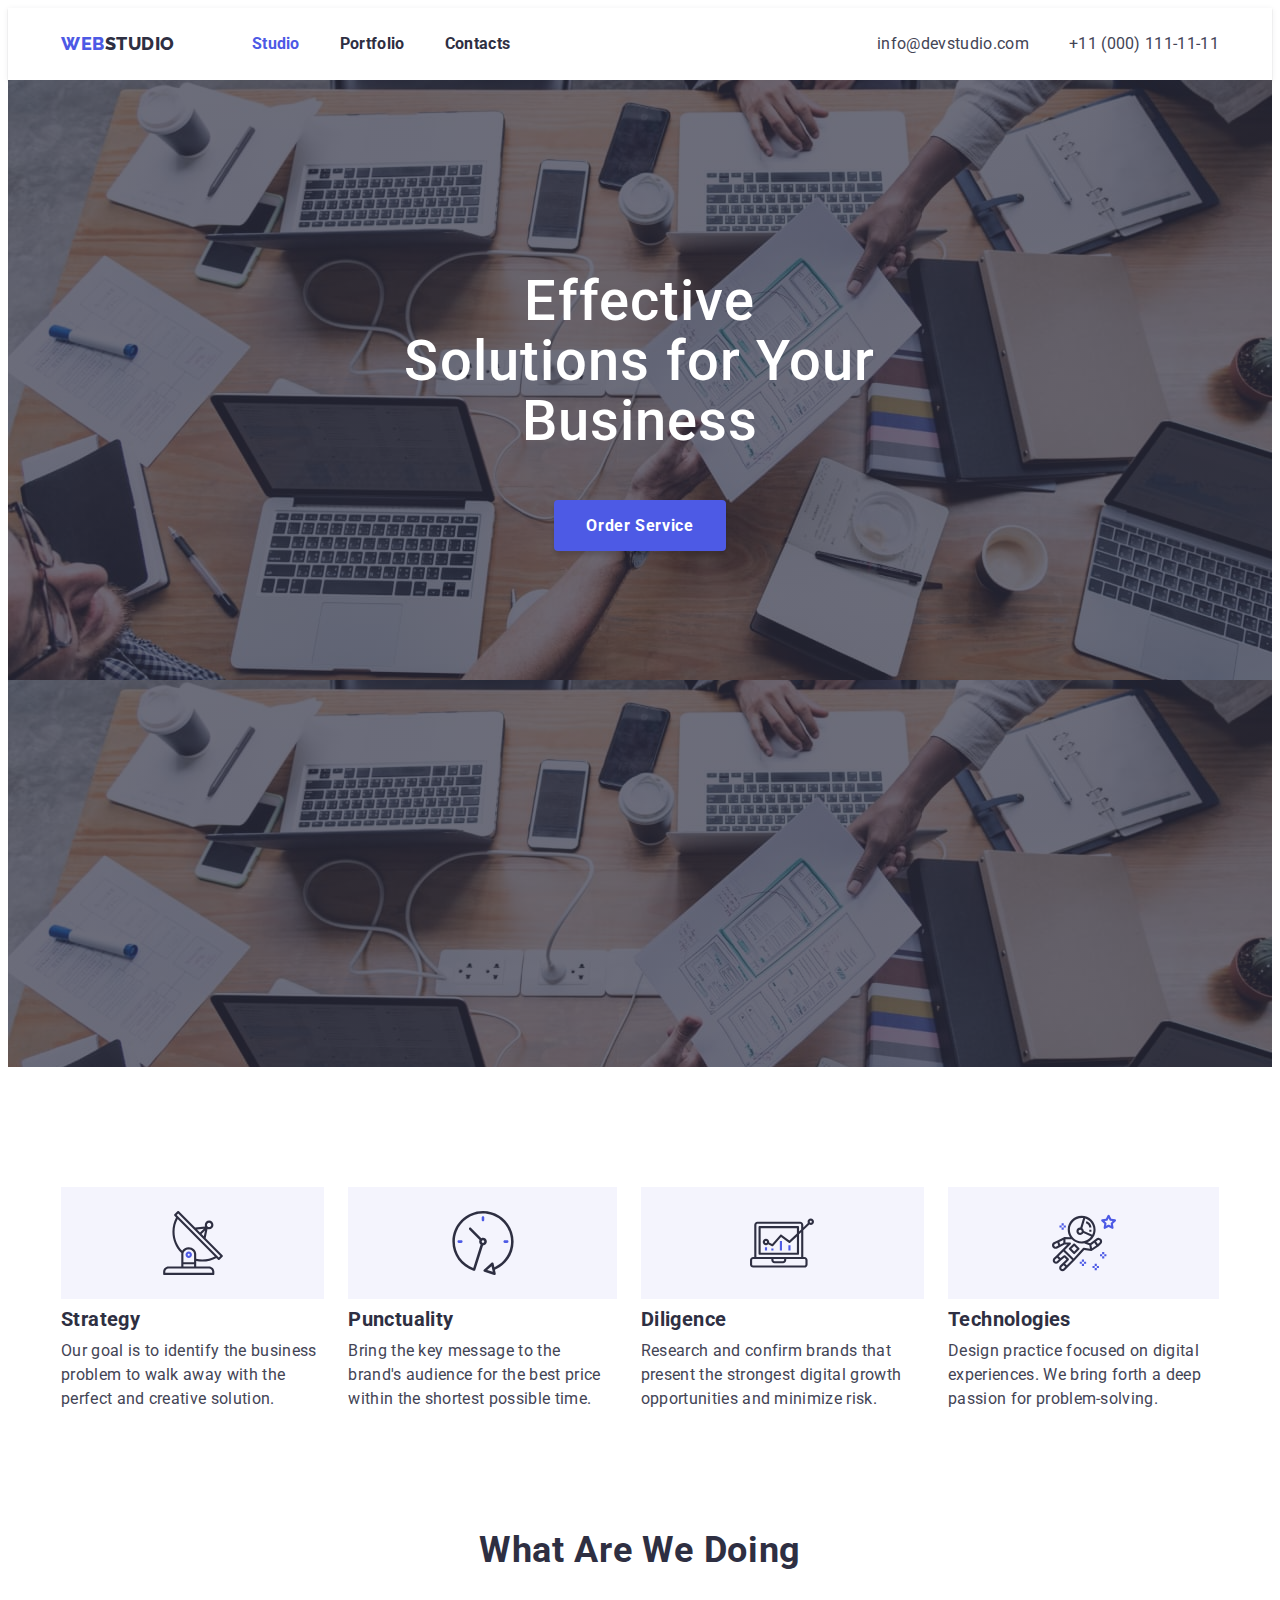
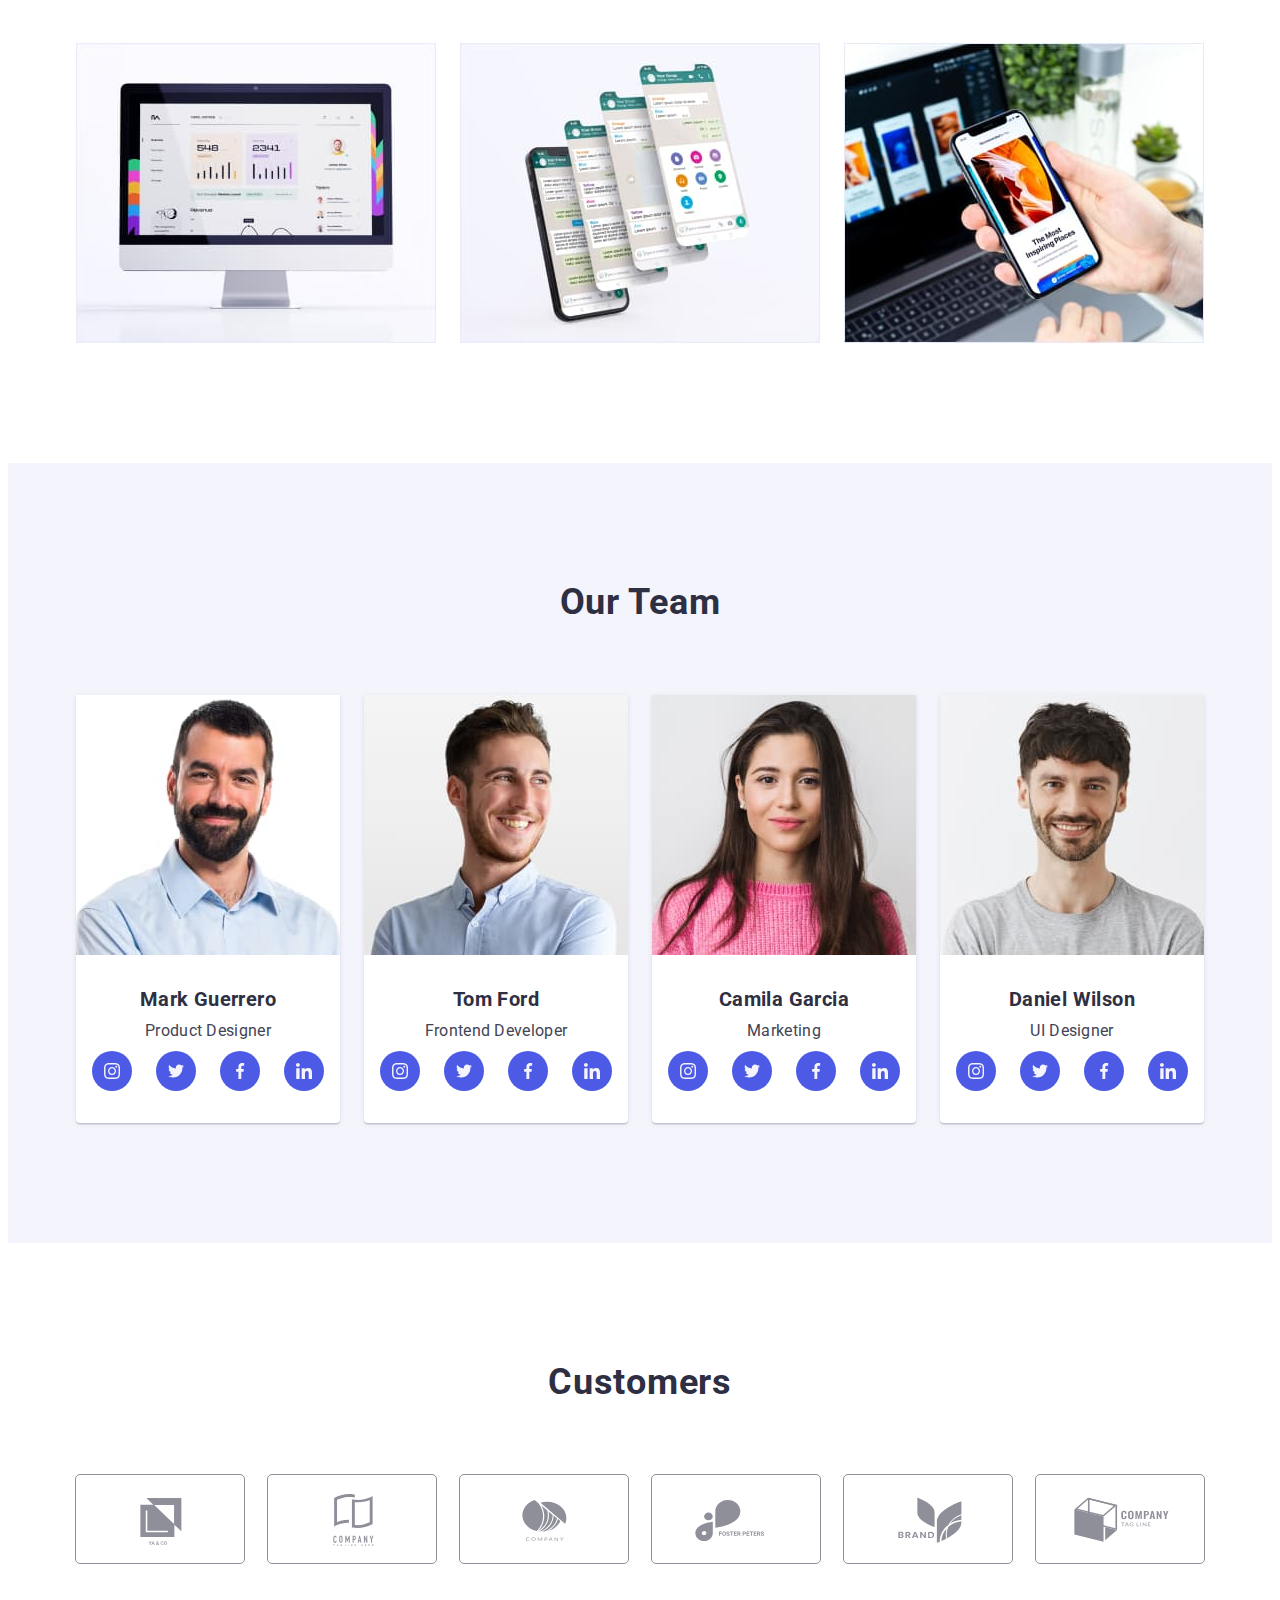
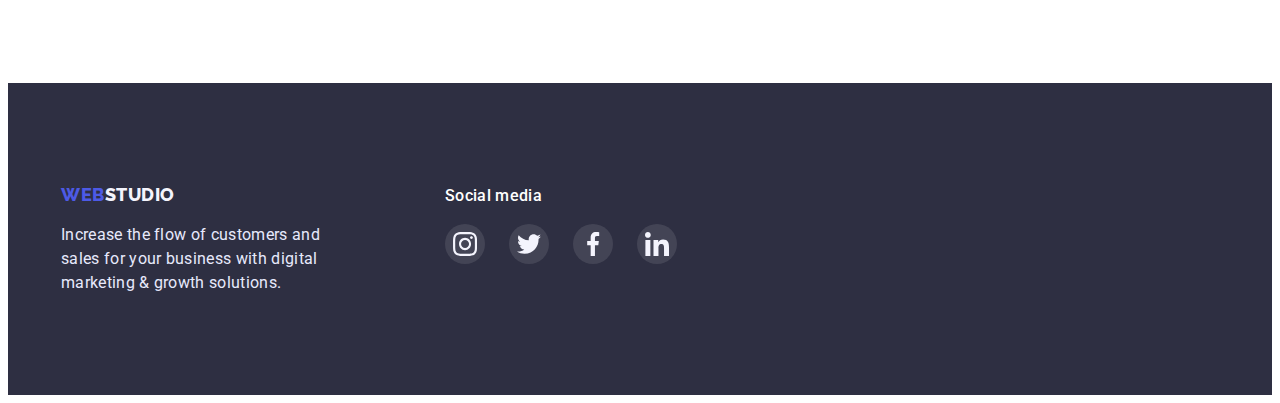
==== index.html @ 8d8bf3c0 "Initial commit" ====
<!DOCTYPE html>
<html lang="en">
  <head>
    <meta charset="UTF-8" />
    <meta http-equiv="X-UA-Compatible" content="IE=edge" />
    <meta name="viewport" content="width=device-width, initial-scale=1.0" />
    <title>WebStudio</title>
    <link
      rel="stylesheet"
      href="https://cdnjs.cloudflare.com/ajax/libs/modern-normalize/1.1.0/modern-normalize.min.css"
      integrity="sha512-wpPYUAdjBVSE4KJnH1VR1HeZfpl1ub8YT/NKx4PuQ5NmX2tKuGu6U/JRp5y+Y8XG2tV+wKQpNHVUX03MfMFn9Q=="
      crossorigin="anonymous"
      referrerpolicy="no-referrer"
    />
    <link rel="preconnect" href="https://fonts.googleapis.com" />
    <link rel="preconnect" href="https://fonts.gstatic.com" crossorigin />
    <link
      href="https://fonts.googleapis.com/css2?family=Raleway:wght@700;800&family=Roboto:wght@400;500;700;900&display=swap"
      rel="stylesheet"
    />
    <link rel="stylesheet" href="./css/styles.css" />
  </head>
  <body>
    <header class="link header">
      <div class="container container-header">
        <nav class="nav-logo">
          <a class="link-logo" href="./index.html"
            >Web<span class="link-logo-color">Studio</span></a
          >
          <ul class="menu-nav">
            <li><a class="menu-link current" href="./index.html">Studio</a></li>
            <li><a class="menu-link" href="./portfolio.html">Portfolio</a></li>
            <li><a class="menu-link" href="">Contacts</a></li>
          </ul>
        </nav>
        <ul class="header-menu-contact">
          <li><a class="menu-contact" href="mailto:info@devstudio.com">info@devstudio.com</a></li>
          <li><a class="menu-contact" href="tel:+110001111111">+11 (000) 111-11-11</a></li>
        </ul>
      </div>
    </header>
    <main>
      <section class="primery-section">
        <h1 class="primery-title">Effective Solutions for Your Business</h1>
        <button class="modal-btn" type="button">Order Service</button>
      </section>
      <section class="section">
        <div class="container">
          <h2 class="visually-hidden">our advantages</h2>
          <ul class="advantages">
            <li class="advantages-list">
              <div class="icon-block">
                <svg class="icon-list">
                  <use href="./images/icon/symbol-defs.svg#icon-antenna-1"></use>
                </svg>
              </div>
              <h3 class="subtitle">Strategy</h3>
              <p class="subtitle-text">
                Our goal is to identify the business problem to walk away with the perfect and
                creative solution.
              </p>
            </li>
            <li class="advantages-list">
              <div class="icon-block">
                <svg class="icon-list">
                  <use href="./images/icon/symbol-defs.svg#icon-clock-1"></use>
                </svg>
              </div>
              <h3 class="subtitle">Punctuality</h3>
              <p class="subtitle-text">
                Bring the key message to the brand's audience for the best price within the shortest
                possible time.
              </p>
            </li>
            <li class="advantages-list">
              <div class="icon-block">
                <svg class="icon-list">
                  <use class="icon" href="./images/icon/symbol-defs.svg#icon-diagram-1"></use>
                </svg>
              </div>
              <h3 class="subtitle">Diligence</h3>
              <p class="subtitle-text">
                Research and confirm brands that present the strongest digital growth opportunities
                and minimize risk.
              </p>
            </li>
            <li class="advantages-list">
              <div class="icon-block">
                <svg class="icon-list">
                  <use href="./images/icon/symbol-defs.svg#icon-astronaut-1"></use>
                </svg>
              </div>
              <h3 class="subtitle">Technologies</h3>
              <p class="subtitle-text">
                Design practice focused on digital experiences. We bring forth a deep passion for
                problem-solving.
              </p>
            </li>
          </ul>
        </div>
      </section>
      <section class="section-we-doing">
        <div class="container container-we-doing">
          <h2 class="title">What are we doing</h2>
          <ul class="we-doing">
            <li class="we-doing-list">
              <img src="./images/monitor.jpg" alt="monitor" width="360" height="300" />
            </li>
            <li class="we-doing-list">
              <img src="./images/landing-pages.jpg" alt="landing pages" width="360" height="300" />
            </li>
            <li class="we-doing-list">
              <img src="./images/mobile-phone.jpg" alt="mobile phone" width="360" height="300" />
            </li>
          </ul>
        </div>
      </section>
      <section class="fone section">
        <div class="container container-our-team">
          <h2 class="title">Our Team</h2>
          <ul class="we-doing">
            <li class="fone-item we-doing-list">
              <img src="./images/mark-guerrero.jpg" alt="Mark's photo" width="264" height="260" />
              <div class="card-text">
                <h3 class="subtitle">Mark Guerrero</h3>
                <p class="subtitle-text">Product Designer</p>
                <ul class="social-list social-list-our-team">
                  <li>
                    <a class="soc-link" href="">
                      <svg class="social-item" width="16" height="16">
                        <use href="./images/icon/symbol-defs.svg#icon-instagram"></use>
                      </svg>
                    </a>
                  </li>
                  <li>
                    <a class="soc-link" href="">
                      <svg class="social-item" width="16" height="16">
                        <use href="./images/icon/symbol-defs.svg#icon-twitter"></use>
                      </svg>
                    </a>
                  </li>
                  <li>
                    <a class="soc-link" href="">
                      <svg class="social-item" width="16" height="16">
                        <use href="./images/icon/symbol-defs.svg#icon-facebook"></use>
                      </svg>
                    </a>
                  </li>
                  <li>
                    <a class="soc-link" href="">
                      <svg class="social-item" width="16" height="16">
                        <use href="./images/icon/symbol-defs.svg#icon-linkedin"></use>
                      </svg>
                    </a>
                  </li>
                </ul>
              </div>
            </li>
            <li class="fone-item we-doing-list">
              <img src="./images/tom-ford.jpg" alt="Tom's photo" width="264" height="260" />
              <div class="card-text">
                <h3 class="subtitle">Tom Ford</h3>
                <p class="subtitle-text">Frontend Developer</p>
                <ul class="social-list social-list-our-team">
                  <li>
                    <a class="soc-link" href="">
                      <svg class="social-item" width="16" height="16">
                        <use href="./images/icon/symbol-defs.svg#icon-instagram"></use>
                      </svg>
                    </a>
                  </li>
                  <li>
                    <a class="soc-link" href="">
                      <svg class="social-item" width="16" height="16">
                        <use href="./images/icon/symbol-defs.svg#icon-twitter"></use>
                      </svg>
                    </a>
                  </li>
                  <li>
                    <a class="soc-link" href="">
                      <svg class="social-item" width="16" height="16">
                        <use href="./images/icon/symbol-defs.svg#icon-facebook"></use>
                      </svg>
                    </a>
                  </li>
                  <li>
                    <a class="soc-link" href="">
                      <svg class="social-item" width="16" height="16">
                        <use href="./images/icon/symbol-defs.svg#icon-linkedin"></use>
                      </svg>
                    </a>
                  </li>
                </ul>
              </div>
            </li>
            <li class="fone-item we-doing-list">
              <img src="./images/camila-garcia.jpg" alt="Camila's photo" width="264" height="260" />
              <div class="card-text">
                <h3 class="subtitle">Camila Garcia</h3>
                <p class="subtitle-text">Marketing</p>
                <ul class="social-list social-list-our-team">
                  <li>
                    <a class="soc-link" href="">
                      <svg class="social-item" width="16" height="16">
                        <use href="./images/icon/symbol-defs.svg#icon-instagram"></use>
                      </svg>
                    </a>
                  </li>
                  <li>
                    <a class="soc-link" href="">
                      <svg class="social-item" width="16" height="16">
                        <use href="./images/icon/symbol-defs.svg#icon-twitter"></use>
                      </svg>
                    </a>
                  </li>
                  <li>
                    <a class="soc-link" href="">
                      <svg class="social-item" width="16" height="16">
                        <use href="./images/icon/symbol-defs.svg#icon-facebook"></use>
                      </svg>
                    </a>
                  </li>
                  <li>
                    <a class="soc-link" href="">
                      <svg class="social-item" width="16" height="16">
                        <use href="./images/icon/symbol-defs.svg#icon-linkedin"></use>
                      </svg>
                    </a>
                  </li>
                </ul>
              </div>
            </li>
            <li class="fone-item we-doing-list">
              <img src="./images/daniel-wilson.jpg" alt="Daniel's photo" width="264" height="260" />
              <div class="card-text">
                <h3 class="subtitle">Daniel Wilson</h3>
                <p class="subtitle-text">UI Designer</p>
                <ul class="social-list social-list-our-team">
                  <li>
                    <a class="soc-link" href="">
                      <svg class="social-item" width="16" height="16">
                        <use href="./images/icon/symbol-defs.svg#icon-instagram"></use>
                      </svg>
                    </a>
                  </li>
                  <li>
                    <a class="soc-link" href="">
                      <svg class="social-item" width="16" height="16">
                        <use href="./images/icon/symbol-defs.svg#icon-twitter"></use>
                      </svg>
                    </a>
                  </li>
                  <li>
                    <a class="soc-link" href="">
                      <svg class="social-item" width="16" height="16">
                        <use href="./images/icon/symbol-defs.svg#icon-facebook"></use>
                      </svg>
                    </a>
                  </li>
                  <li>
                    <a class="soc-link" href="">
                      <svg class="social-item" width="16" height="16">
                        <use href="./images/icon/symbol-defs.svg#icon-linkedin"></use>
                      </svg>
                    </a>
                  </li>
                </ul>
              </div>
            </li>
          </ul>
        </div>
      </section>
      <section class="section">
        <div class="container">
          <h2 class="title">Customers</h2>
          <ul class="customers-list">
            <li>
              <a class="block-customer" href="">
                <svg class="customers-item" width="104" height="56">
                  <use href="./images/icon/symbol-defs.svg#icon-Logo1"></use>
                </svg>
              </a>
            </li>
            <li>
              <a class="block-customer" href="">
                <svg class="customers-item" width="104" height="56">
                  <use href="./images/icon/symbol-defs.svg#icon-Logo2"></use>
                </svg>
              </a>
            </li>
            <li>
              <a class="block-customer" href="">
                <svg class="customers-item" width="104" height="56">
                  <use href="./images/icon/symbol-defs.svg#icon-Logo3"></use>
                </svg>
              </a>
            </li>
            <li>
              <a class="block-customer" href="">
                <svg class="customers-item" width="104" height="56">
                  <use href="./images/icon/symbol-defs.svg#icon-Logo4"></use>
                </svg>
              </a>
            </li>
            <li>
              <a class="block-customer" href="">
                <svg class="customers-item" width="104" height="56">
                  <use href="./images/icon/symbol-defs.svg#icon-Logo5"></use>
                </svg>
              </a>
            </li>
            <li>
              <a class="block-customer" href="">
                <svg class="customers-item" width="104" height="56">
                  <use href="./images/icon/symbol-defs.svg#icon-Logo6"></use>
                </svg>
              </a>
            </li>
          </ul>
        </div>
      </section>
    </main>
    <footer class="link">
      <div class="container footer">
        <div class="footer-meta-left">
          <a class="link-logo" href="./index.html"
            >Web<span class="logo-color-footer">Studio</span></a
          >
          <p class="footer-text">
            Increase the flow of customers and sales for your business with digital marketing &
            growth solutions.
          </p>
        </div>
        <div class="footer-meta-right">
          <p class="social-text">Social media</p>
          <ul class="social-list">
            <li>
              <a class="social-link-footer" href="">
                <svg class="social-item" width="24" height="24">
                  <use href="./images/icon/symbol-defs.svg#icon-instagram"></use>
                </svg>
              </a>
            </li>
            <li>
              <a class="social-link-footer" href="">
                <svg class="social-item" width="24" height="24">
                  <use href="./images/icon/symbol-defs.svg#icon-twitter"></use>
                </svg>
              </a>
            </li>
            <li>
              <a class="social-link-footer" href="">
                <svg class="social-item" width="24" height="24">
                  <use href="./images/icon/symbol-defs.svg#icon-facebook"></use>
                </svg>
              </a>
            </li>
            <li>
              <a class="social-link-footer" href="">
                <svg class="social-item" width="24" height="24">
                  <use href="./images/icon/symbol-defs.svg#icon-linkedin"></use>
                </svg>
              </a>
            </li>
          </ul>
        </div>
      </div>
    </footer>
  </body>
</html>
---- css/styles.css ----
:root {
  --primary-color: #2e2f42;
  --secondary-color: #434455;
  --accent-color-logo: #4d5ae5;
  --accent-color-btn: #188ce8;
  --background-color: #2e2f42;
  --text-background-color: #ffffff;
  --second-logo-color: #2e2f42;
  --footer-logo-color: #f4f4fd;
  --text-background-color-footer: #e7e9fc;
  --background-focus-btn: #404bbf;
}
body {
  font-family: 'Roboto', sans-serif;
  color: var(--primary-color);
  background-color: var(--text-background-color);
  font-size: 16px;
  letter-spacing: 0.02em;
}

/* --------------     HEADER  &  FOOTER ----------------- */

.link-logo,
.menu-link {
  text-decoration: none;
}
.link-logo {
  font-family: 'Raleway', sans-serif;
  font-weight: 800;
  font-size: 18px;
  line-height: 1.33;
  letter-spacing: 0.03em;
  text-transform: uppercase;
  color: var(--accent-color-logo);
}
.link-logo-color {
  color: var(--second-logo-color);
}
.logo-color-footer {
  color: var(--footer-logo-color);
}
.menu-link {
  font-weight: 700;
  line-height: 1.5;
  color: var(--primary-color);

  display: block;
}
.menu-link:hover,
.menu-link:focus {
  color: var(--accent-color-logo);
}
.current {
  color: var(--accent-color-logo);
}
.menu-contact {
  text-decoration: none;
  color: var(--secondary-color);
  font-weight: 400;
  line-height: 1.5;
  padding-top: 24px;
  padding-bottom: 24px;
}
.menu-contact:hover,
.menu-contact:focus {
  color: var(--accent-color-logo);
}
footer {
  background-color: var(--background-color);
  padding: 100px 0;
}
.footer-text {
  color: var(--text-background-color-footer);
  line-height: 1.5;
  width: 264px;
  margin-top: 16px;
}
.container {
  width: 1158px;
  margin: 0 auto;
  padding: 0px 15px;
}
.container-header {
  padding-top: 24px;
  padding-bottom: 24px;
  display: flex;
}
.nav-logo {
  display: flex;
  align-items: center;
}
.menu-nav {
  display: flex;
  margin-left: 77px;
  gap: 40px;
}
.header-menu-contact {
  display: flex;
  gap: 40px;
  margin-left: auto;
}
.header {
  box-shadow: 0px 2px 1px rgba(46, 47, 66, 0.08), 0px 1px 1px rgba(46, 47, 66, 0.16),
    0px 1px 6px rgba(46, 47, 66, 0.08);
}
.footer {
  display: flex;
  align-items: baseline;
  /* width: 1158px;
  padding: 0px 15px; */
}
.social-text {
  color: var(--text-background-color);
  font-weight: 500;
  line-height: 1.5;
  letter-spacing: 0.02em;
  margin-bottom: 16px;
}
.footer-meta-right {
  margin-left: 120px;
}
.social-link-footer {
  display: flex;
  background-color: rgba(255, 255, 255, 0.1);
  width: 40px;
  height: 40px;
  border-radius: 50%;
  align-items: center;
  justify-content: center;
}
.social-link-footer:focus,
.social-link-footer:hover {
  background-color: #31d0aa;
  fill: currentColor;
  outline-color: rgba(255, 255, 255, 0.1);
}

/* -------------  STUDIO  ------------------*/

.primery-section {
  background-color: var(--background-color);
  color: var(--text-background-color);
  text-align: center;
  padding: 192px 0;
  max-width: 1440px;
  height: 603px;
  margin: 0 auto;
  background-image: linear-gradient(to right, rgba(46, 47, 66, 0.7), rgba(46, 47, 66, 0.7)),
    url(../images/people-office.jpg);
}
.primery-title {
  font-weight: 500;
  font-size: 56px;
  text-align: center;
  line-height: 1.07;
  letter-spacing: 0.02em;
  margin: 0 auto 48px auto;
  width: 492px;
}
.modal-btn {
  font-family: inherit;
  font-weight: 700;
  font-size: 16px;
  line-height: 1.19;
  border: none;
  border-radius: 4px;
  box-shadow: 0px 4px 4px rgba(0, 0, 0, 0.15);
  align-items: center;
  justify-content: center;
  letter-spacing: 0.04em;
  background: var(--accent-color-logo);
  cursor: pointer;
  color: var(--text-background-color);
  padding: 16px 32px;
  margin: 0 auto;
}
.modal-btn:hover,
.modal-btn:focus {
  background-color: var(--accent-color-logo);
  box-shadow: 0px 1px 6px rgba(46, 47, 66, 0.08), 0px 1px 1px rgba(46, 47, 66, 0.16),
    0px 2px 1px rgba(46, 47, 66, 0.08);
  border-radius: 4px;
}
.visually-hidden {
  position: absolute;
  white-space: nowrap;
  width: 1px;
  height: 1px;
  overflow: hidden;
  border: 0;
  padding: 0;
  clip: rect(0 0 0 0);
  clip-path: inset(50%);
  margin: -1px;
}
.subtitle {
  font-weight: 700;
  font-size: 20px;
  line-height: 1.2;
  letter-spacing: 0.02em;
  margin-bottom: 8px;
  color: var(--second-logo-color);
}
.subtitle-text {
  line-height: 1.5;
  color: var(--secondary-color);
}
.advantages {
  width: 1158px;
  margin: 0 auto;
  display: flex;
}
.advantages-list:not(:last-child) {
  margin-right: 24px;
}
.icon-block {
  display: flex;
  align-items: center;
  justify-content: center;
  height: 112px;
  margin-bottom: 8px;
  background-color: var(--footer-logo-color);
}
.icon-list {
  width: 64px;
  height: 64px;
}
.title {
  font-weight: 700;
  font-size: 36px;
  line-height: 1.11;
  letter-spacing: 0.02em;
  text-align: center;
  text-transform: capitalize;
  justify-content: center;
  margin-bottom: 72px;
}
.section-we-doing {
  padding-bottom: 120px;
}
.container-we-doing {
  display: block;
  justify-content: center;
}
.we-doing {
  width: 1128px;
  margin: 0 auto;
  display: flex;
}
.we-doing-list:not(:last-child) {
  margin-right: 24px;
}
.card-text {
  padding: 32px 0;
  justify-content: center;
}
.fone {
  background-color: var(--footer-logo-color);
}
.fone-item {
  background-color: var(--text-background-color);
  box-shadow: 0px 1px 6px rgba(46, 47, 66, 0.08), 0px 1px 1px rgba(46, 47, 66, 0.16),
    0px 2px 1px rgba(46, 47, 66, 0.08);
  border-radius: 0px 0px 4px 4px;
}
.container-our-team {
  display: block;
  text-align: center;
}
.section {
  padding-top: 120px;
  padding-bottom: 120px;
}
.social-list {
  display: flex;
  align-items: center;
  justify-content: center;
  gap: 24px;
}
.social-list-our-team {
  margin-top: 8px;
}
.soc-link {
  display: flex;
  background-color: var(--accent-color-logo);
  width: 40px;
  height: 40px;
  border-radius: 50%;
  align-items: center;
  justify-content: center;
}
.social-item {
  color: var(--footer-logo-color);
  fill: currentColor;
}
.soc-link:focus,
.soc-link:hover {
  background-color: var(--accent-color-btn);
  fill: currentColor;
  outline-color: var(--accent-color-btn);
}
.customers-list {
  display: flex;
  align-items: center;
  justify-content: center;
  gap: 24px;
}

.block-customer {
  display: flex;
  color: #8e8f99;
  align-items: center;
  justify-content: center;
  width: 168px;
  height: 88px;
  outline: 1px solid currentColor;
  border-radius: 4px;
}
.customers-item {
  fill: currentColor;
}
.block-customer:hover,
.block-customer:focus {
  color: var(--accent-color-logo);
}
h1,
h2,
h3,
h4,
h5,
h6,
p {
  margin: 0;
}
img {
  display: block;
  max-width: 100%;
  height: auto;
}
button {
  display: block;
  cursor: pointer;
  border: none;
  border-radius: 4px;
}
ul,
ol {
  list-style: none;
  padding-left: 0;
  margin: 0;
}
.link {
  text-decoration: none;
}

/* ------------  portfolio   ----------*/

.link-filtr-btn {
  font-family: inherit;
  font-style: inherit;
  font-weight: 700;
  font-size: 16px;
  line-height: 1.5;
  border-radius: 4px;
  display: flex;
  align-items: center;
  justify-content: center;
  letter-spacing: 0.04em;
  background: var(--footer-logo-color);
  cursor: pointer;
  padding: 8px 16px;
  color: var(--accent-color-logo);
}
.link-filtr-btn:hover,
.link-filtr-btn:focus {
  background-color: var(--accent-color-logo);
  color: var(--text-background-color);
  box-shadow: 0px 3px 1px rgba(0, 0, 0, 0.1), 0px 2px 1px rgba(0, 0, 0, 0.08),
    0px 2px 2px rgba(0, 0, 0, 0.12);
}
.navigation-list {
  margin-bottom: 72px;
  justify-content: center;
  display: flex;
}
.card-set {
  display: flex;
  flex-wrap: wrap;
  column-gap: 24px;
  row-gap: 48px;
}
.card-set-list {
  flex-basis: calc((100% - 48px) / 3);
  box-shadow: 0px 1px 6px rgba(46, 47, 66, 0.08);
}
.card-set-link {
  display: block;
}
.card-set-link:hover,
.card-set-link:focus {
  box-shadow: 0px 1px 6px rgba(46, 47, 66, 0.08), 0px 1px 1px rgba(46, 47, 66, 0.16),
    0px 2px 1px rgba(46, 47, 66, 0.08);
}
.card-set-text {
  padding: 32px 16px;
  border: 0.5px solid var(--footer-logo-color);
}
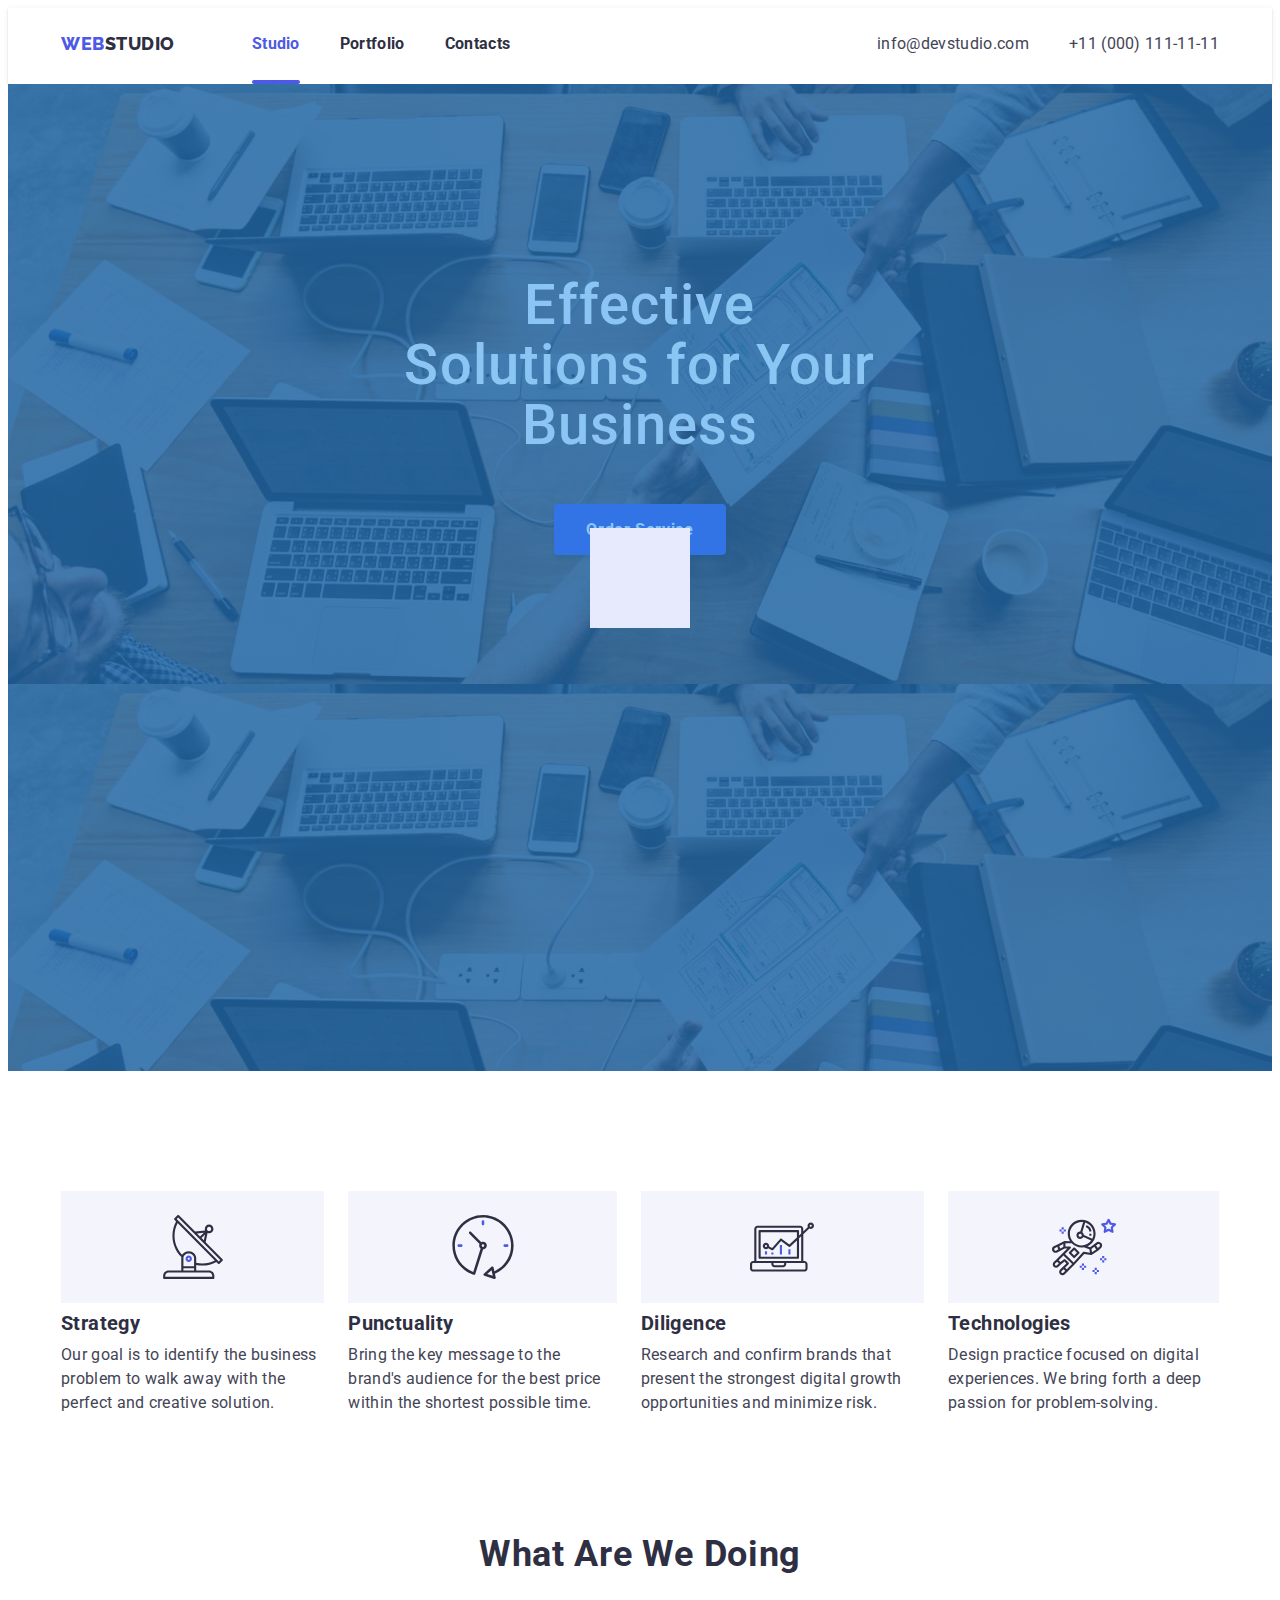
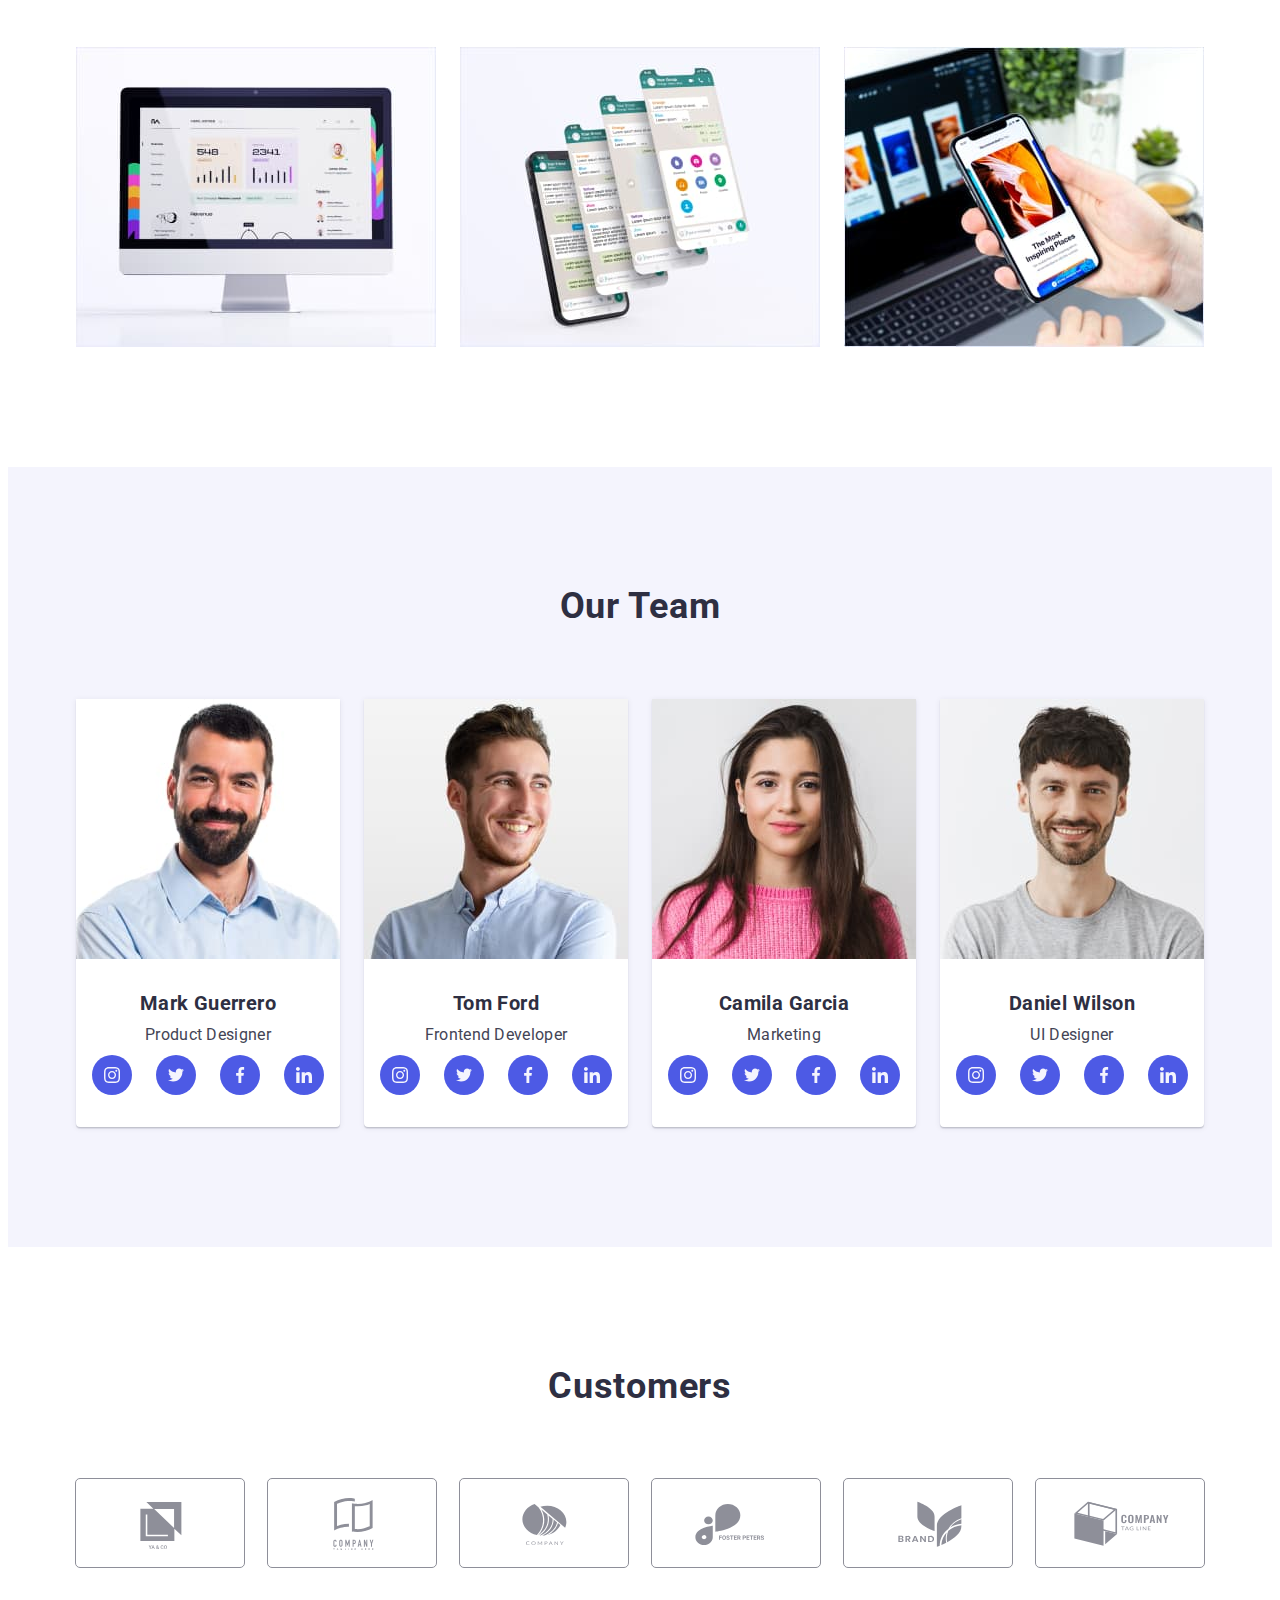
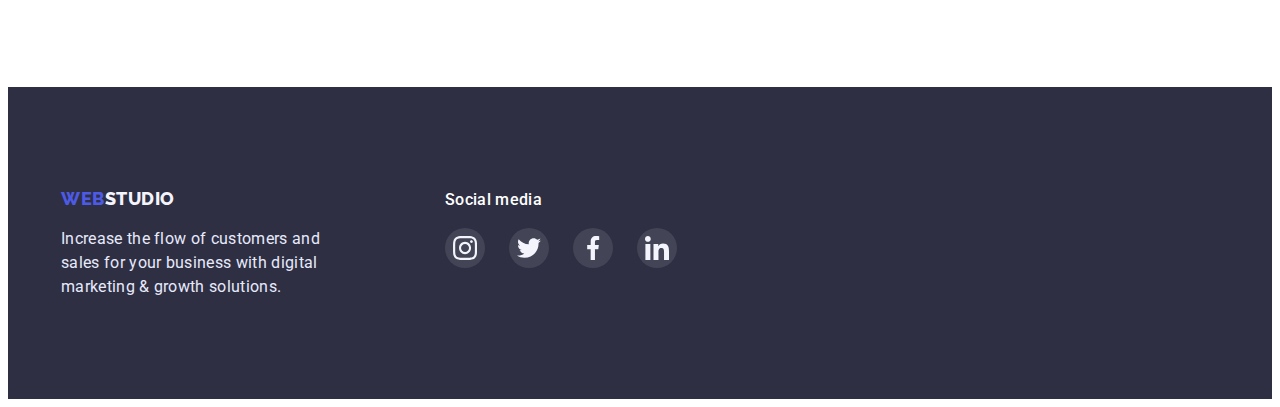
==== commit 09c82c71: "modalwindow-1" ====
--- a/index.html
+++ b/index.html
@@ -43,6 +43,9 @@
       <section class="primery-section">
         <h1 class="primery-title">Effective Solutions for Your Business</h1>
         <button class="modal-btn" type="button">Order Service</button>
+        <div class="backdrop">
+          <div class="modal"></div>
+        </div>
       </section>
       <section class="section">
         <div class="container">
--- a/css/styles.css
+++ b/css/styles.css
@@ -9,6 +9,7 @@
   --footer-logo-color: #f4f4fd;
   --text-background-color-footer: #e7e9fc;
   --background-focus-btn: #404bbf;
+  --cubic-bezier: cubic-bezier(0.4, 0, 0.2, 1);
 }
 body {
   font-family: 'Roboto', sans-serif;
@@ -43,8 +44,8 @@
   font-weight: 700;
   line-height: 1.5;
   color: var(--primary-color);
-
-  display: block;
+  display: block;
+  transition: color 250ms var(--cubic-bezier);
 }
 .menu-link:hover,
 .menu-link:focus {
@@ -52,6 +53,16 @@
 }
 .current {
   color: var(--accent-color-logo);
+}
+.current::after {
+  display: block;
+  width: 100%;
+  height: 4px;
+  border-radius: 2px;
+  margin-top: 24px;
+  background-color: var(--accent-color-logo);
+  content: '';
+  /* transform: translateX(-7px); */
 }
 .menu-contact {
   text-decoration: none;
@@ -60,6 +71,7 @@
   line-height: 1.5;
   padding-top: 24px;
   padding-bottom: 24px;
+  transition: color 250ms var(--cubic-bezier);
 }
 .menu-contact:hover,
 .menu-contact:focus {
@@ -82,12 +94,12 @@
 }
 .container-header {
   padding-top: 24px;
-  padding-bottom: 24px;
+  /* padding-bottom: 24px; */
   display: flex;
 }
 .nav-logo {
   display: flex;
-  align-items: center;
+  /* align-items: center; */
 }
 .menu-nav {
   display: flex;
@@ -127,6 +139,7 @@
   border-radius: 50%;
   align-items: center;
   justify-content: center;
+  transition: background-color 250ms var(--cubic-bezier);
 }
 .social-link-footer:focus,
 .social-link-footer:hover {
@@ -138,6 +151,7 @@
 /* -------------  STUDIO  ------------------*/
 
 .primery-section {
+  position: relative;
   background-color: var(--background-color);
   color: var(--text-background-color);
   text-align: center;
@@ -165,22 +179,45 @@
   border: none;
   border-radius: 4px;
   box-shadow: 0px 4px 4px rgba(0, 0, 0, 0.15);
-  align-items: center;
-  justify-content: center;
+  /* align-items: center;
+  justify-content: center; */
   letter-spacing: 0.04em;
   background: var(--accent-color-logo);
   cursor: pointer;
   color: var(--text-background-color);
   padding: 16px 32px;
   margin: 0 auto;
+  transition: background-color 250ms var(--cubic-bezier), box-shadow 250ms var(--cubic-bezier);
 }
 .modal-btn:hover,
 .modal-btn:focus {
   background-color: var(--accent-color-logo);
   box-shadow: 0px 1px 6px rgba(46, 47, 66, 0.08), 0px 1px 1px rgba(46, 47, 66, 0.16),
     0px 2px 1px rgba(46, 47, 66, 0.08);
-  border-radius: 4px;
-}
+  /* border-radius: 4px; */
+}
+
+/*--------------------- modal window (begine)------------ */
+.backdrop {
+  position: absolute;
+  top: 0;
+  left: 0;
+  width: 100%;
+  height: 100%;
+  background-color: rgba(24, 140, 232, 0.5);
+}
+.modal {
+  position: absolute;
+  min-width: 100px;
+  min-height: 100px;
+  top: 50%;
+  left: 50%;
+  transform: translate(-50%, -50%);
+  background-color: #e7e9fc;
+}
+
+/*--------------------- modal window (end)------------ */
+
 .visually-hidden {
   position: absolute;
   white-space: nowrap;
@@ -288,10 +325,7 @@
   border-radius: 50%;
   align-items: center;
   justify-content: center;
-}
-.social-item {
-  color: var(--footer-logo-color);
-  fill: currentColor;
+  transition: background-color 250ms var(--cubic-bezier);
 }
 .soc-link:focus,
 .soc-link:hover {
@@ -299,13 +333,19 @@
   fill: currentColor;
   outline-color: var(--accent-color-btn);
 }
+.social-item {
+  color: var(--footer-logo-color);
+  fill: currentColor;
+}
 .customers-list {
   display: flex;
   align-items: center;
   justify-content: center;
   gap: 24px;
 }
-
+.customers-item {
+  fill: currentColor;
+}
 .block-customer {
   display: flex;
   color: #8e8f99;
@@ -315,9 +355,7 @@
   height: 88px;
   outline: 1px solid currentColor;
   border-radius: 4px;
-}
-.customers-item {
-  fill: currentColor;
+  transition: color 250ms var(--cubic-bezier);
 }
 .block-customer:hover,
 .block-customer:focus {
@@ -370,6 +408,8 @@
   cursor: pointer;
   padding: 8px 16px;
   color: var(--accent-color-logo);
+  transition: background-color 250ms var(--cubic-bezier), color 250ms var(--cubic-bezier),
+    box-shadow 250ms var(--cubic-bezier);
 }
 .link-filtr-btn:hover,
 .link-filtr-btn:focus {
@@ -395,6 +435,7 @@
 }
 .card-set-link {
   display: block;
+  transition: box-shadow 250ms var(--cubic-bezier);
 }
 .card-set-link:hover,
 .card-set-link:focus {
@@ -405,3 +446,32 @@
   padding: 32px 16px;
   border: 0.5px solid var(--footer-logo-color);
 }
+/* ------positioning for portfolio------ */
+
+.card-thumb {
+  position: relative;
+  overflow: hidden;
+}
+.card-overlay {
+  position: absolute;
+  bottom: 0;
+  right: 0;
+  width: 100%;
+  height: 100%;
+  background-color: var(--accent-color-logo);
+  background-blend-mode: soft-light;
+  transform: translatey(100%);
+  transition: transform 250ms var(--cubic-bezier);
+}
+.text-overlay {
+  padding: 40px 32px 164px;
+  position: absolute;
+  top: 0;
+  left: 0;
+  line-height: 1.5;
+  color: var(--footer-logo-color);
+}
+.card-set-link:hover .card-overlay,
+.card-set-link:focus .card-overlay {
+  transform: translateY(0);
+}
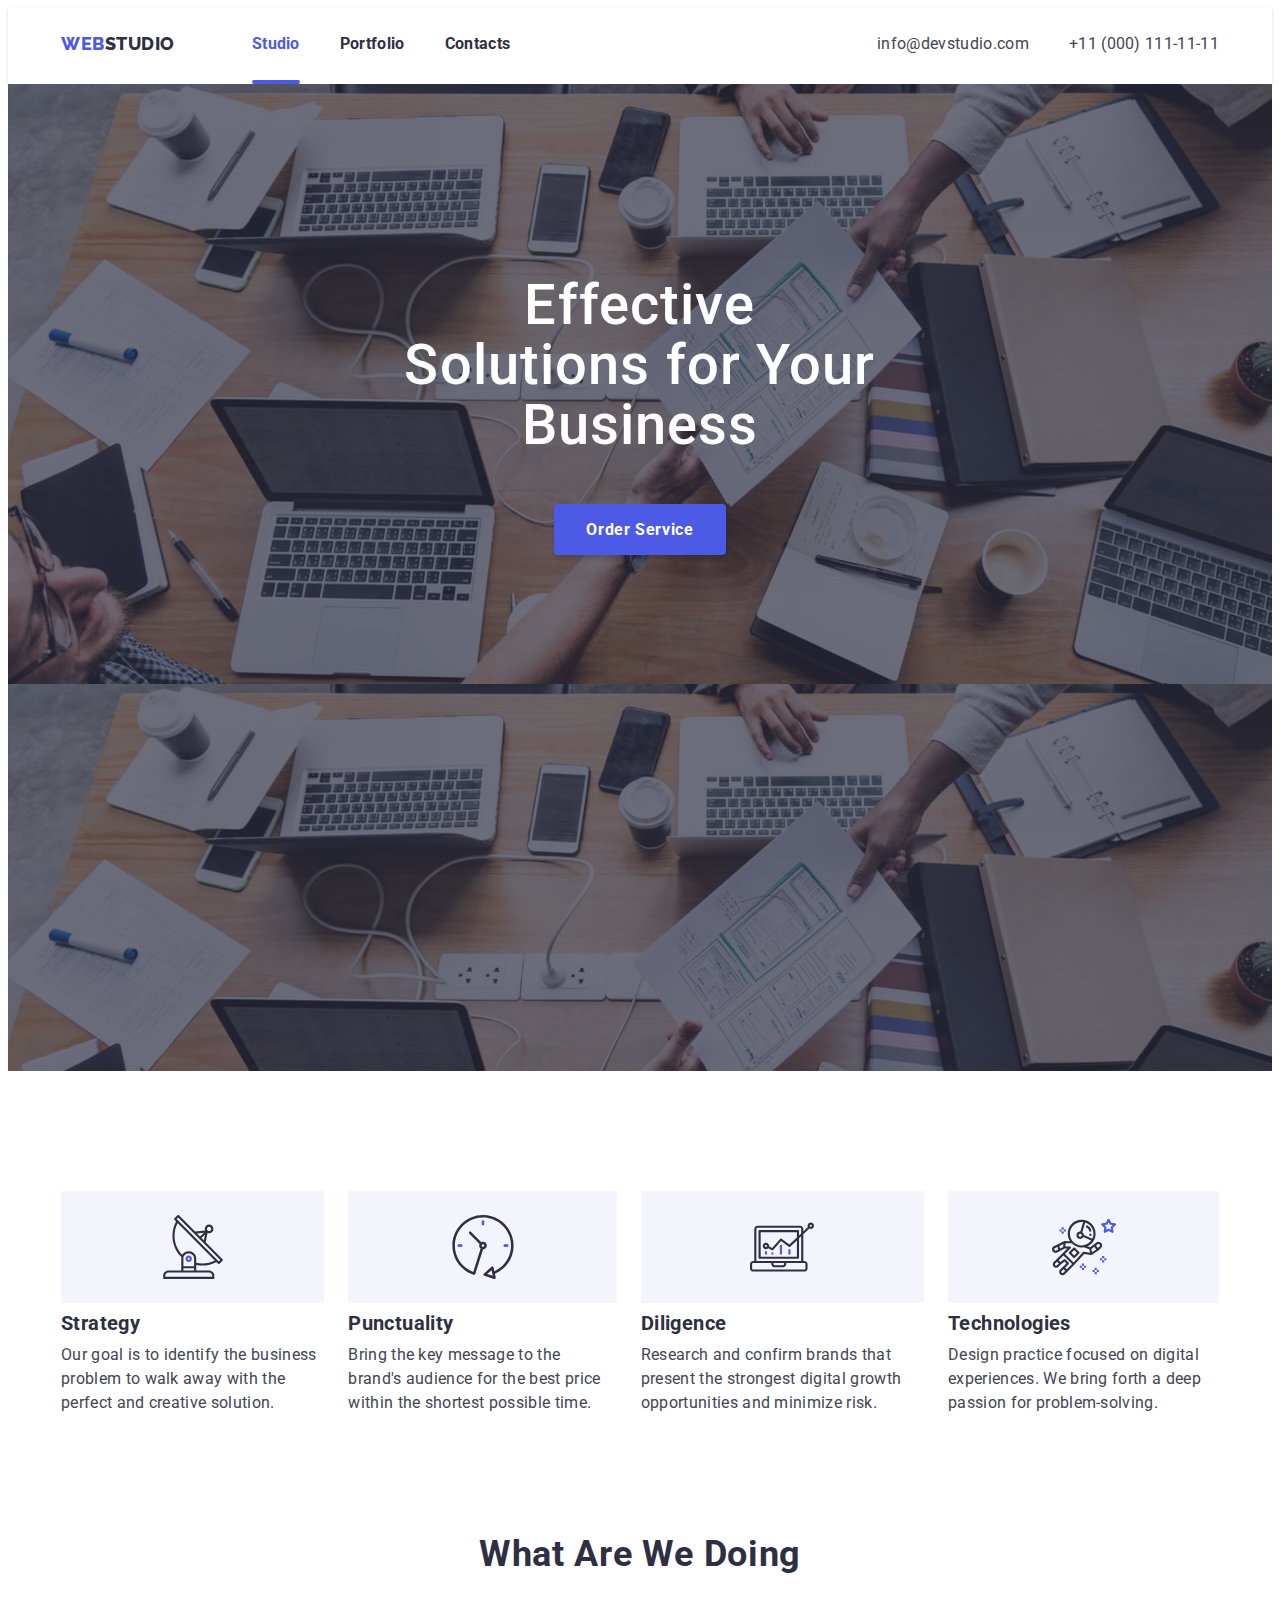
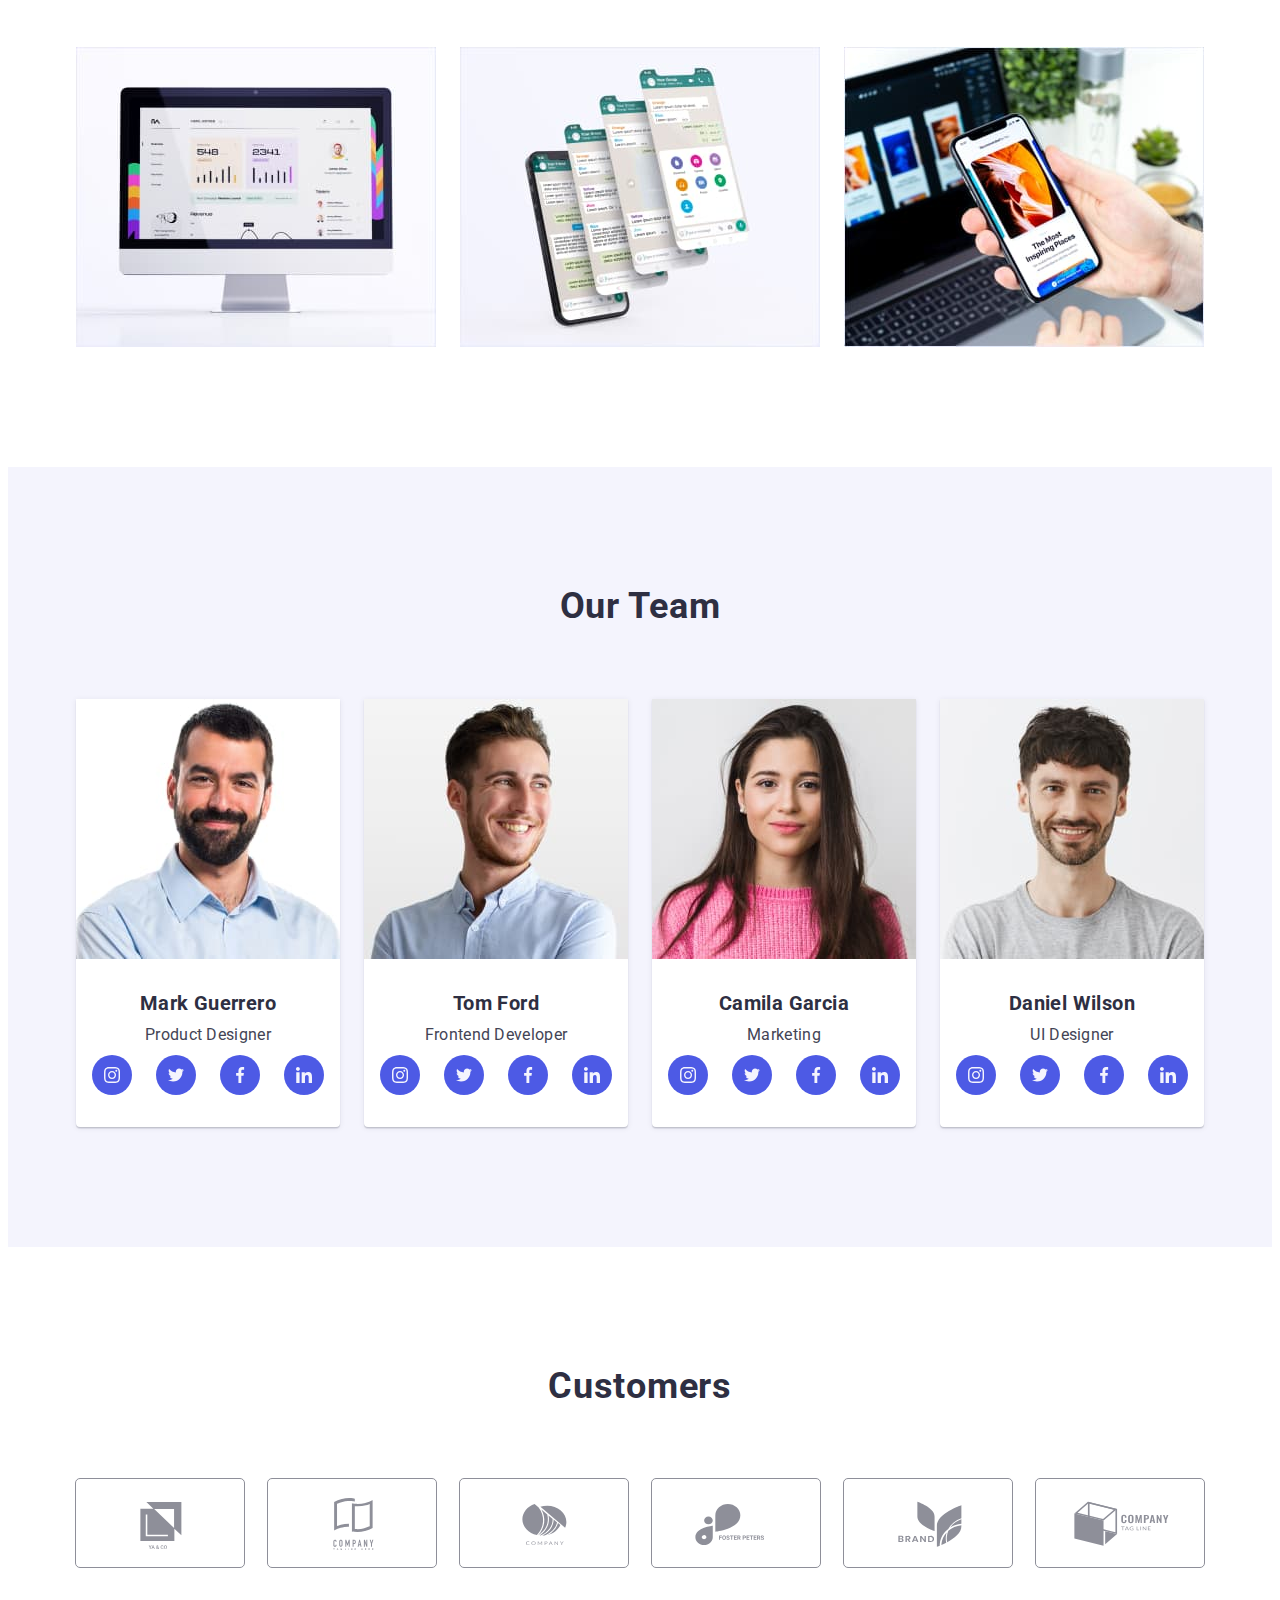
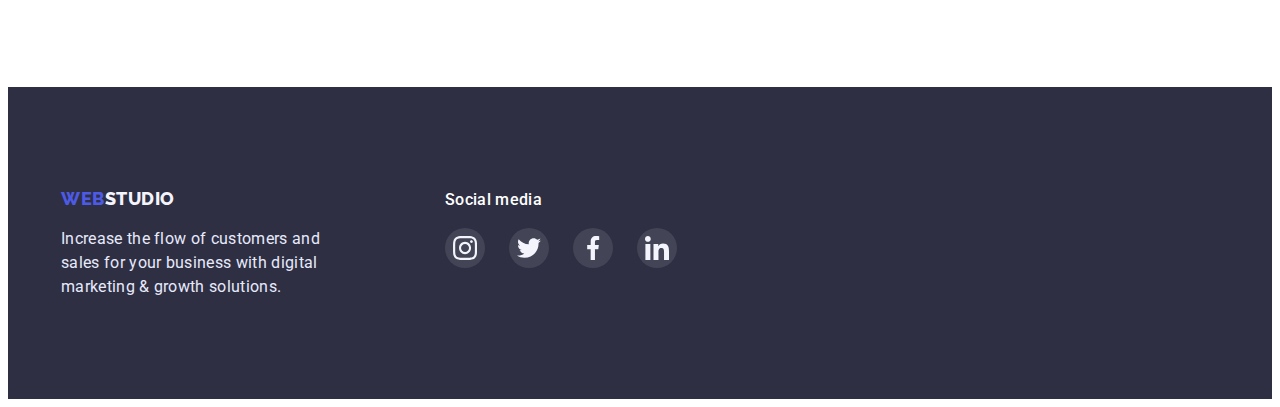
==== commit 6cd03823: "add modal.js" ====
--- a/index.html
+++ b/index.html
@@ -42,9 +42,13 @@
     <main>
       <section class="primery-section">
         <h1 class="primery-title">Effective Solutions for Your Business</h1>
-        <button class="modal-btn" type="button">Order Service</button>
-        <div class="backdrop">
-          <div class="modal"></div>
+        <button class="modal-btn" type="button" data-modal-open>Order Service</button>
+        <div class="backdrop is-hidden" data-modal>
+          <div class="modal">
+            <svg class="icon-close" data-modal-close>
+              <use href="./images/icon/symbol-defs.svg#icon-astronaut-1"></use>
+            </svg>
+          </div>
         </div>
       </section>
       <section class="section">
@@ -369,5 +373,6 @@
         </div>
       </div>
     </footer>
+    <script src="./js/modal.js"></script>
   </body>
 </html>
--- a/css/styles.css
+++ b/css/styles.css
@@ -198,22 +198,39 @@
 }
 
 /*--------------------- modal window (begine)------------ */
+
 .backdrop {
-  position: absolute;
-  top: 0;
+  /* position: absolute;
+  top: -76px;
   left: 0;
   width: 100%;
-  height: 100%;
-  background-color: rgba(24, 140, 232, 0.5);
-}
+  height: calc(100% + 76px); */
+  position: fixed;
+  top: 0;
+  left: auto;
+  width: 1440px;
+  height: 676px;
+  background-color: rgb(46, 47, 66, 0.4);
+  opacity: 1;
+}
+.backdrop.is-hidden {
+  opacity: 0;
+  pointer-events: none;
+}
+
 .modal {
   position: absolute;
-  min-width: 100px;
-  min-height: 100px;
-  top: 50%;
+  /* top: calc(50% + 38px);
   left: 50%;
-  transform: translate(-50%, -50%);
-  background-color: #e7e9fc;
+  transform: translate(-50%, -50%); */
+  width: 408px;
+  height: 576px;
+  left: 516px;
+  top: 88px;
+  box-shadow: 0px 1px 1px rgba(0, 0, 0, 0.14), 0px 1px 3px rgba(0, 0, 0, 0.12),
+    0px 2px 1px rgba(0, 0, 0, 0.2);
+  border-radius: 4px;
+  background-color: #fcfcfc;
 }
 
 /*--------------------- modal window (end)------------ */
